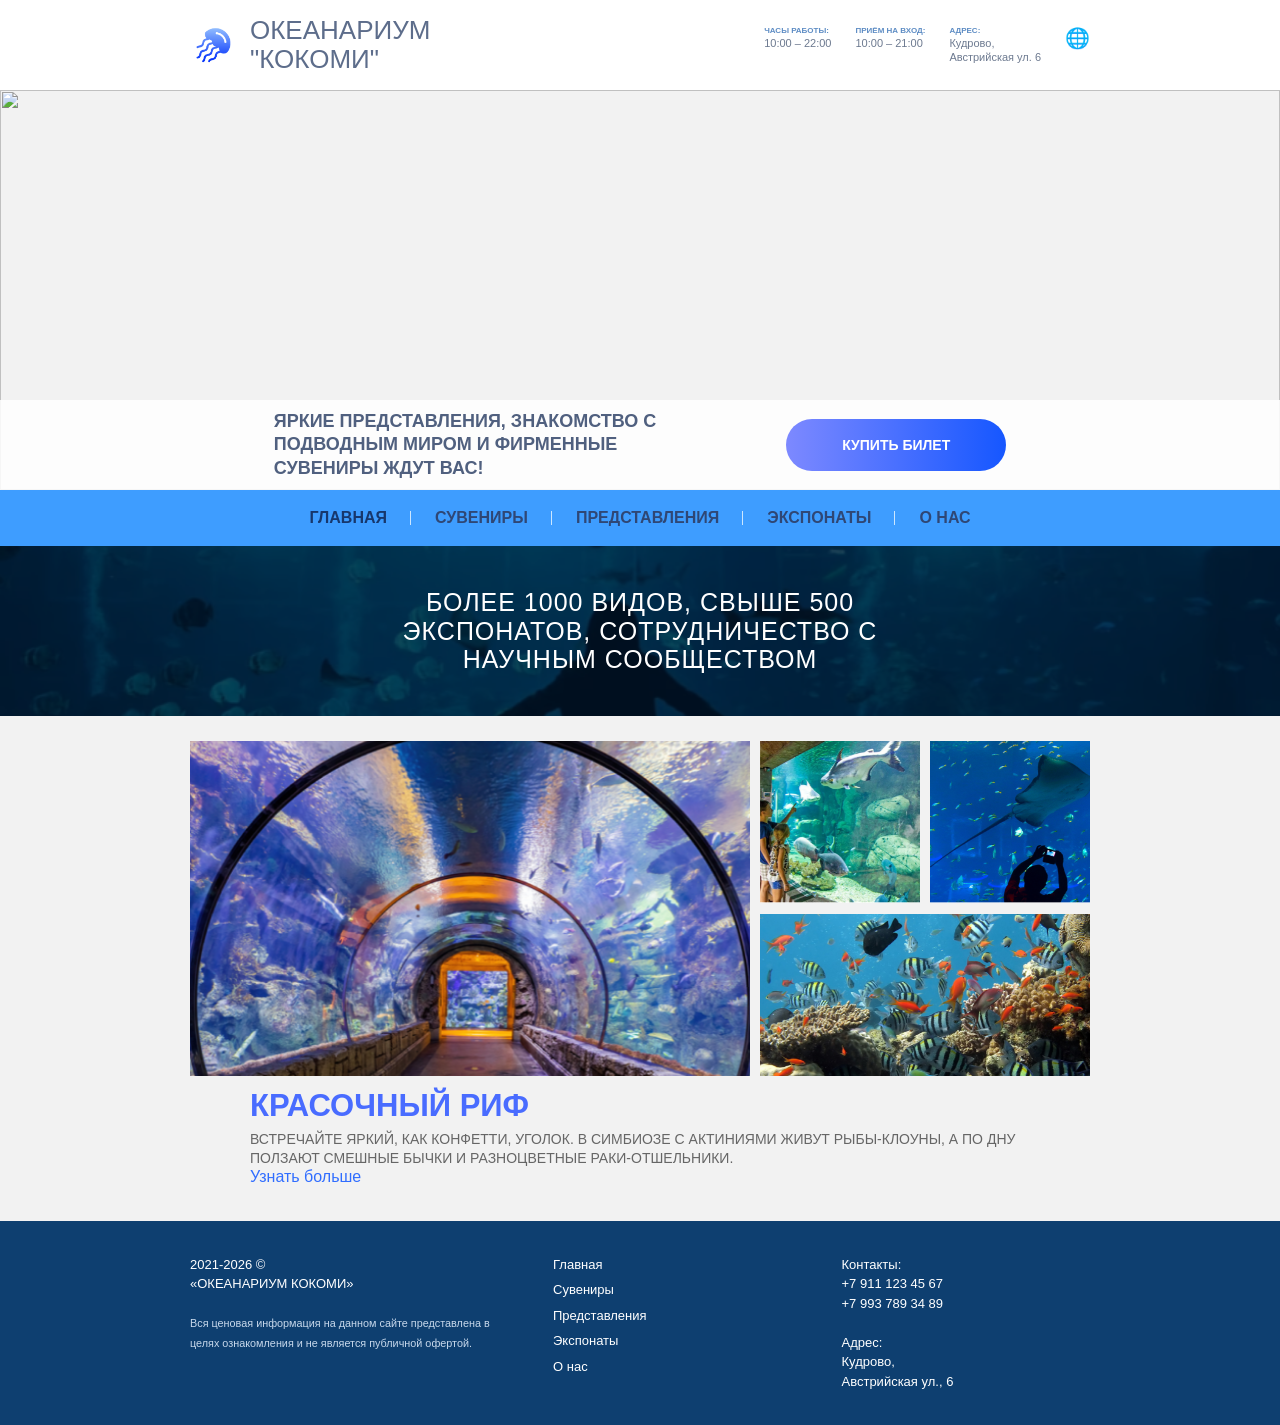
==== index.html @ 5369e7d3 "Add files via upload" ====
<!DOCTYPE html>
<html lang="ru">
<head>
    <meta charset="UTF-8">
    <meta
        name="viewport"
        content="width=device-width, initial-scale=1.0"
    >
    <title>Океанариум Кокоми</title>

    <link rel="stylesheet" href="style.css">
</head>
<body>
    <!-- HEADER -->

    <header class="header">
        <div class="container header__container">

            <div class="logo">
                <img src="icon.png" alt="">
                <div class="logo__text">
                    ОКЕАНАРИУМ<br>
                    "КОКОМИ"
                </div>
            </div>

            <div class="header__info">
                <div class="info-item">
                    <span>ЧАСЫ РАБОТЫ:</span>
                    <p>10:00 – 22:00</p>
                </div>

                <div class="info-item">
                    <span>ПРИЁМ НА ВХОД:</span>
                    <p>10:00 – 21:00</p>
                </div>

                <div class="info-item">
                    <span>АДРЕС:</span>
                    <p>Кудрово,<br>Австрийская ул. 6</p>
                </div>

                <button class="lang-button">
                    🌐
                </button>
            </div>

        </div>
    </header>

    <!-- HERO -->

    <section class="hero">

        <img
            src="fish.PNG"
            alt=""
            class="hero__image"
        >

        <div class="hero__content">

            <div class="hero__text">
                ЯРКИЕ ПРЕДСТАВЛЕНИЯ, ЗНАКОМСТВО С<br>
                ПОДВОДНЫМ МИРОМ И ФИРМЕННЫЕ<br>
                СУВЕНИРЫ ЖДУТ ВАС!
            </div>

            <a href="bilet.html" class="hero__button">
                КУПИТЬ БИЛЕТ
            </a>

        </div>

    </section>

    <!-- NAVIGATION -->

    <nav class="navigation">

        <div class="container nav__container">

            <a href="#" class="active">ГЛАВНАЯ</a>
            <a href="souvenirs.html">СУВЕНИРЫ</a>
            <a href="shows.html">ПРЕДСТАВЛЕНИЯ</a>
            <a href="exponates.html">ЭКСПОНАТЫ</a>
            <a href="about.html">О НАС</a>

        </div>

    </nav>

    <!-- INFO SECTION -->

    <section class="banner">

        <div class="banner__overlay">

            <h2>
                БОЛЕЕ 1000 ВИДОВ, СВЫШЕ 500<br>
                ЭКСПОНАТОВ, СОТРУДНИЧЕСТВО С<br>
                НАУЧНЫМ СООБЩЕСТВОМ
            </h2>

        </div>

    </section>

    <!-- GALLERY -->

    <section class="gallery">

        <div class="container gallery__container">

            <div class="gallery-left">
                <img src="tunnel.PNG">
            </div>

            <div class="gallery-right">

                <img src="fish-1.PNG">
                <img src="fish-2.PNG">
                <img
                    src="fish-3.PNG"
                    class="wide"
                >

            </div>

        </div>

        <div class="gallery-description">

            <h3>КРАСОЧНЫЙ РИФ</h3>

            <p>
                ВСТРЕЧАЙТЕ ЯРКИЙ, КАК КОНФЕТТИ, УГОЛОК.
                В СИМБИОЗЕ С АКТИНИЯМИ ЖИВУТ РЫБЫ-КЛОУНЫ,
                А ПО ДНУ ПОЛЗАЮТ СМЕШНЫЕ БЫЧКИ И РАЗНОЦВЕТНЫЕ
                РАКИ-ОТШЕЛЬНИКИ.
            </p>

            <a href="exponates.html">Узнать больше</a>

        </div>

    </section>

    <!-- FOOTER -->

    <footer class="footer">

        <div class="container footer__container">

            <div class="footer-column">

                <p>2021-2026 ©</p>
                <p>«ОКЕАНАРИУМ КОКОМИ»</p>

                <br>

                <small>
                    Вся ценовая информация на данном сайте
                    представлена в целях ознакомления и не
                    является публичной офертой.
                </small>

            </div>

            <div class="footer-column">

                <a href="#">Главная</a>
                <a href="souvenirs.html">Сувениры</a>
                <a href="shows.html">Представления</a>
                <a href="exponates.html">Экспонаты</a>
                <a href="about.html">О нас</a>

            </div>

            <div class="footer-column">

                <p>Контакты:</p>

                <p>+7 911 123 45 67</p>
                <p>+7 993 789 34 89</p>

                <br>

                <p>Адрес:</p>

                <p>
                    Кудрово,<br>
                    Австрийская ул., 6
                </p>

            </div>

        </div>

    </footer>
</body>
</html>
---- style.css ----
*{
    margin:0;
    padding:0;
    box-sizing:border-box;
}

html{
    scroll-behavior:smooth;
}

body{
    font-family:Arial, Helvetica, sans-serif;
    background:#f2f2f2;
    color:#2b2b2b;
}

img{
    display:block;
    width:100%;
}

a{
    text-decoration:none;
}

.wrapper{
    max-width:900px;
    margin:0 auto;
    background:#fff;
}

.container{
    width:100%;
    max-width:900px;
    margin:0 auto;
}

/* HEADER */

.header{
    height:90px;
    background:#ffffff;
}

.header__container{
    display:flex;
    align-items:center;
    justify-content:space-between;
    height:100%;
}

.logo{
    display:flex;
    align-items:center;
    gap:12px;
}

.logo img{
    width:48px;
}

.logo__text{
    font-size:26px;
    line-height:1.1;
    color:#5d6d8b;
    font-weight:300;
}

.header__info{
    display:flex;
    align-items:flex-start;
    gap:24px;
}

.info-item span{
    display:block;
    font-size:8px;
    color:#5d8cc4;
    margin-bottom:2px;
    font-weight:700;
}

.info-item p{
    font-size:11px;
    color:#6d7a90;
    line-height:1.2;
}

.lang-button{
    border:none;
    background:none;
    cursor:pointer;
    font-size:20px;
}

/* HERO */

.hero{
    position:relative;
}

.hero__image{
    height:400px;
    object-fit:cover;
}

.hero__content{
    position:absolute;
    left:0;
    right:0;
    bottom:0;
    height:90px;

    background:rgba(255,255,255,.85);

    display:flex;
    align-items:center;
    justify-content:center;
    gap:130px;
}

.hero__text{
    font-size:18px;
    color:#50607f;
    line-height:1.3;
    font-weight:700;
}

.hero__button{
    background:linear-gradient(
        90deg,
        #7d89ff,
        #1657ff
    );

    color:#fff;

    width:220px;
    height:52px;

    border-radius:50px;

    display:flex;
    align-items:center;
    justify-content:center;

    font-size:14px;
    font-weight:700;
}

/* NAVIGATION */

.navigation{
    background:#3e9dff;
    height:56px;
}

.nav__container{
    height:100%;
    display:flex;
    justify-content:center;
    align-items:center;
}

.navigation a{
    color:#2f4775;
    font-size:16px;
    font-weight:700;
    padding:0 24px;
    position:relative;
}

.navigation a:not(:last-child)::after{
    content:"";
    position:absolute;
    right:0;
    top:50%;
    transform:translateY(-50%);
    width:1px;
    height:14px;
    background:#cce7ff;
}

.navigation .active{
    color:#17376c;
}

/* BANNER */

.banner{
    background:url(view.PNG)
    center/cover no-repeat;

    height:170px;
}

.banner__overlay{
    width:100%;
    height:100%;
    background:rgba(0,35,70,.45);

    display:flex;
    align-items:center;
    justify-content:center;
}

.banner h2{
    text-align:center;
    color:#fff;
    font-size:25px;
    line-height:1.15;
    font-weight:300;
    letter-spacing:1px;
}

/* GALLERY */

.gallery{
    padding:25px 0 10px;
}

.gallery__container{
    display:grid;
    grid-template-columns:1.7fr 1fr;
    gap:10px;
}

.gallery-left img{
    height:335px;
    object-fit:cover;
}

.gallery-right{
    display:grid;
    grid-template-columns:1fr 1fr;
    gap:10px;
}

.gallery-right img{
    height:162px;
    object-fit:cover;
}

.gallery-right .wide{
    grid-column:1/3;
}

.gallery-description{
    width:780px;
    margin:12px auto 0;
}

.gallery-description h3{
    color:#496cff;
    font-size:31px;
    margin-bottom:6px;
    font-weight:700;
}

.gallery-description p{
    color:#666;
    font-size:14px;
    line-height:1.35;
    text-transform:uppercase;
}

.gallery-description a{
    color:#306dff;
}

/* FOOTER */

.footer{
    margin-top:25px;
    background:#0e3f70;
    color:#fff;
    padding:34px 0;
}

.footer__container{
    display:grid;
    grid-template-columns:
    1.3fr
    1fr
    1fr;

    gap:40px;
}

.footer-column{
    font-size:13px;
    line-height:1.5;
}

.footer-column a{
    display:block;
    color:#fff;
    margin-bottom:6px;
}

.footer-column small{
    color:#c7d8eb;
    line-height:1.4;
}
.page-title{
    text-align:center;
    font-size:28px;
    color:#555;
    margin:20px 0;
    font-weight:700;
}

.souvenir-about{
    display:flex;
    align-items:center;
    justify-content:center;
    gap:40px;
    background:#9fd4ff;
    padding:30px;
}

.souvenir-about__image img{
    width:260px;
}

.souvenir-about__text{
    max-width:420px;
    text-align:center;
    color:#4f4f4f;
    line-height:1.45;
    font-size:18px;
}

.souvenir-about__text p{
    margin-bottom:14px;
}

.new-products{
    background:#f4f4f4;
    padding:15px 0 30px;
}

.section-title{
    width:900px;
    margin:auto;
    color:#6d6d6d;
    font-weight:700;
    font-size:20px;
    margin-bottom:20px;
    text-align:center;
}

.products-grid{
    width:900px;
    margin:auto;
    display:grid;
    grid-template-columns:repeat(3,1fr);
    gap:70px;
}

.product-card{
    text-align:center;
}

.product-card img{
    width:100%;
    height:250px;
    width:250px;
    object-fit:cover;
}

.product-name{
    margin-top:10px;
    color:#666;
    font-size:14px;
}

.shop-gallery{
    width:900px;
    margin:30px auto;
}

.shop-gallery img{
    width:100%;
    display:block;
    margin-bottom:25px;
}

.welcome{
    text-align:center;
    font-size:22px;
    color:#555;
    font-weight:700;
    margin:20px 0 40px;
}
.shows{
    width:100%;
    padding:28px 0 40px;
    background:#f3f3f3;
}

.show-card{
    width:780px;
    margin:0 auto 28px;

    display:grid;
    grid-template-columns:320px 1fr;
}

.show-image img{
    width:100%;
    height:230px;
    object-fit:cover;
    display:block;
}

.show-info{
    background:#cbe6ff;
    padding:24px 26px;
}

.show-info h2{
    text-align:center;
    color:#555;
    font-size:28px;
    line-height:1.05;
    letter-spacing:1px;
    margin-bottom:26px;
    font-weight:700;
}

.show-info p{
    color:#444;
    font-size:19px;
    line-height:1.2;
    letter-spacing:0.4px;
}

/* ЭКСПОНАТЫ */

.exhibits{
    background:#f4f4f4;
    padding:28px 0 40px;
}

.exhibits-grid{
    width:780px;
    margin:0 auto;

    display:grid;
    grid-template-columns:repeat(3, 1fr);
    gap:18px;
}

.exhibit-card{
    text-align:center;
}

.exhibit-card img{
    width:100%;
    height:170px;
    object-fit:cover;
    display:block;
    border:1px solid #d9d9d9;
}

.exhibit-card p{
    margin-top:8px;
    color:#555;
    font-size:14px;
}

.show-more{
    display:block;

    width:280px;
    height:34px;

    margin:30px auto 0;

    border:1px solid #8eb4cf;
    border-radius:18px;

    background:linear-gradient(
        to bottom,
        #d9edf9,
        #bddcf1
    );

    color:#666;
    font-size:15px;
    cursor:pointer;
}

.show-more:hover{
    background:linear-gradient(
        to bottom,
        #e5f4fd,
        #c9e4f7
    );
}
/* О НАС */

.about-page{
    background:#f3f3f3;
    padding-bottom:30px;
}

.about-page__title{
    text-align:center;
    font-size:30px;
    color:#555;
    font-weight:400;
    padding:28px 0;
    letter-spacing:1px;
}

.about-page__content{
    width:900px;
    margin:0 auto;

    display:grid;
    grid-template-columns:1fr 1fr;
}

.about-page__image img{
    width:100%;
    height:520px;
    object-fit:cover;
    display:block;
}

.about-page__text{
    background:#bfdcff;

    padding:70px 40px;

    color:#505050;
    font-size:18px;
    line-height:1.15;
}

.about-page__text p{
    margin-bottom:25px;
}

.about-page__fish{
    text-align:center;
    margin-top:15px;
}

.about-page__fish img{
    width:280px;
    height:220px;
    object-fit:cover;
    margin:0 auto;
}

.about-page__welcome{
    margin-top:10px;
    font-size:18px;
    font-weight:700;
    color:#444;
}

.bilet-page{
    box-sizing: border-box;
    font-family: Arial, sans-serif;
}


.bilet-body {
    background: linear-gradient(135deg, #82c5cd, #8084c0);
    margin: 0;
    padding: 40px;
    display: flex;
    justify-content: center;
    align-items: center;
    min-height: 100vh;
}

.form-container {
    background: white;
    padding: 30px;
    border-radius: 16px;
    box-shadow: 0 10px 25px rgba(0,0,0,0.1);
    width: 100%;
    max-width: 500px;
}

.bilet-h2 {
    text-align: center;
    margin-bottom: 25px;
    color: #333;
}

.form-group {
    margin-bottom: 18px;
}

.bilet-label {
    display: block;
    margin-bottom: 6px;
    font-weight: bold;
    color: #444;
}

input,
select,
textarea {
    width: 100%;
    padding: 12px;
    border: 1px solid #ccc;
    border-radius: 10px;
    font-size: 16px;
    transition: border-color 0.3s;
}

input:focus,
select:focus,
textarea:focus {
    border-color: #32a6c3;
    outline: none;
}

textarea {
    resize: vertical;
    min-height: 100px;
}

.error {
    color: red;
    font-size: 14px;
    margin-top: 4px;
}

.bilet-button {
    width: 100%;
    padding: 14px;
    background: #2785e2;
    color: white;
    border: none;
    border-radius: 12px;
    font-size: 18px;
    cursor: pointer;
    transition: background 0.3s;
}

.bilet-button:hover {
    background: #4a69a2;
}

.popup{
    position:fixed;
    inset:0;

    background:rgba(0,0,0,.7);

    display:none;

    justify-content:center;
    align-items:center;
}

.popup:target{
    display:flex;
}

.popup-content{
    background:white;
    padding:20px;
    width:600px;
    border-radius:10px;
}

.popup-content img{
    width:100%;
}

.popup-close{
    float:right;
    font-size:30px;
    color:black;
}
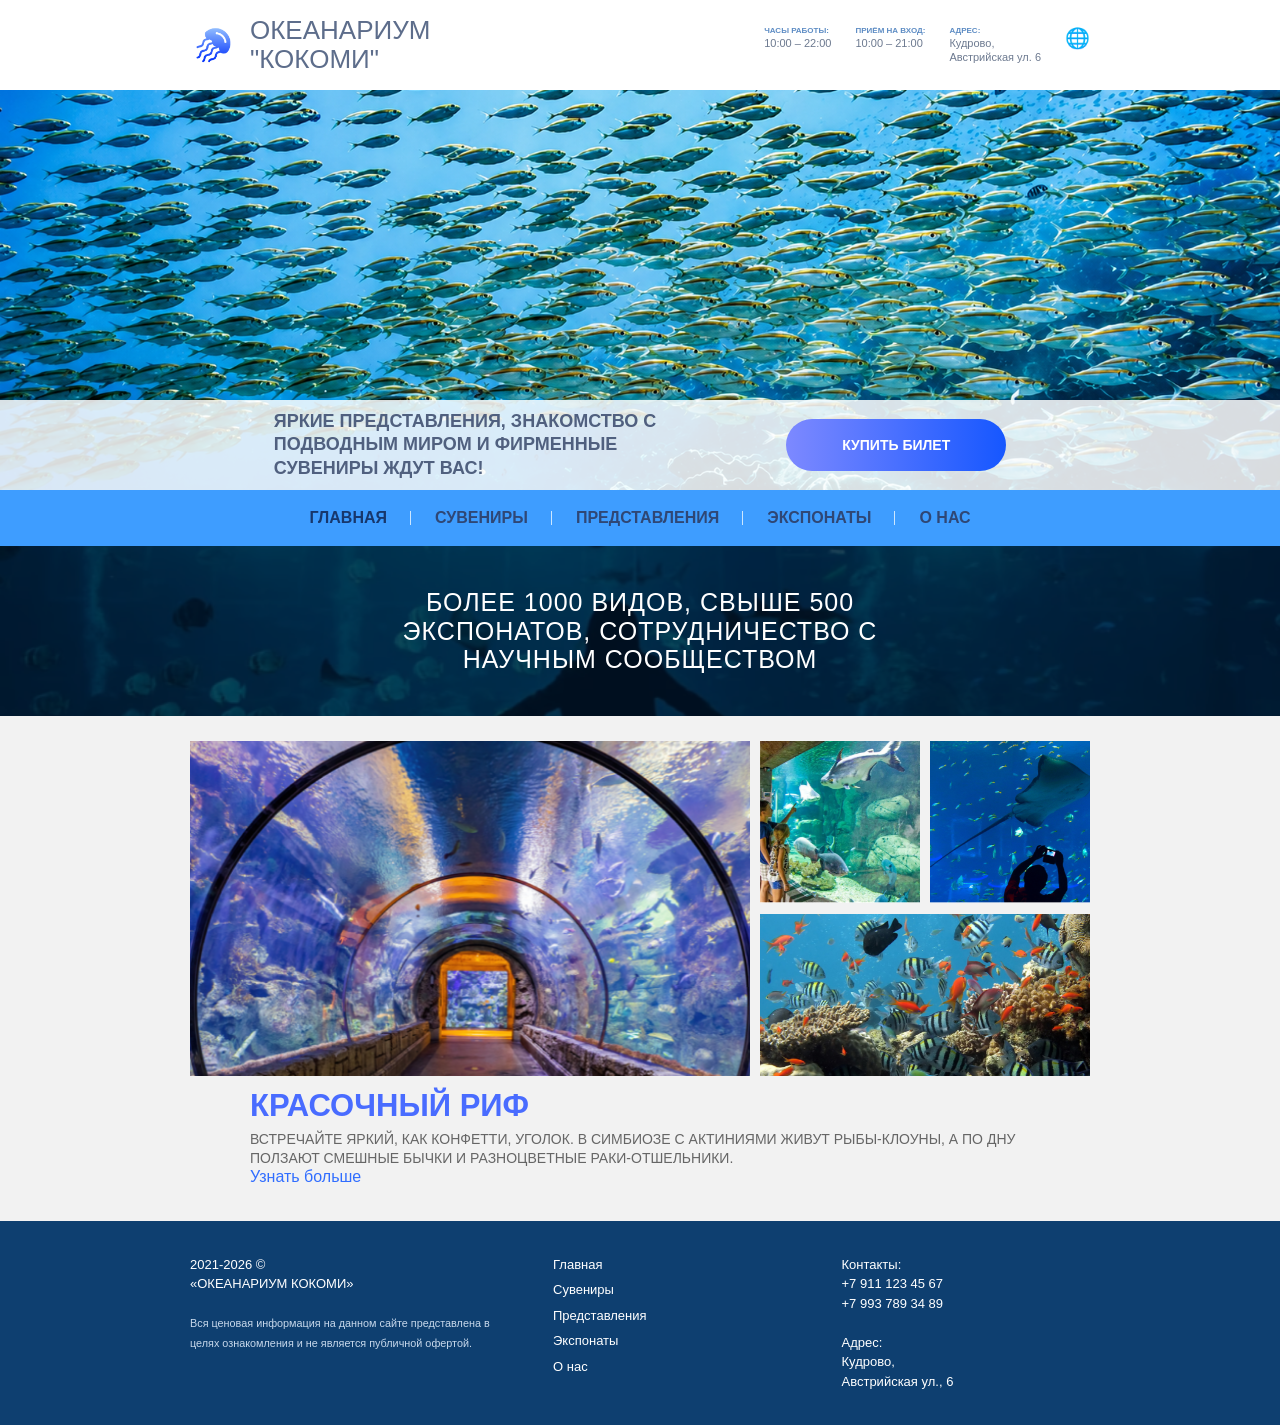
==== commit d51301b4: "upd index.html" ====
--- a/index.html
+++ b/index.html
@@ -53,7 +53,7 @@
     <section class="hero">
 
         <img
-            src="fish.PNG"
+            src="fish.png"
             alt=""
             class="hero__image"
         >
@@ -199,4 +199,4 @@
 
     </footer>
 </body>
-</html>+</html>
